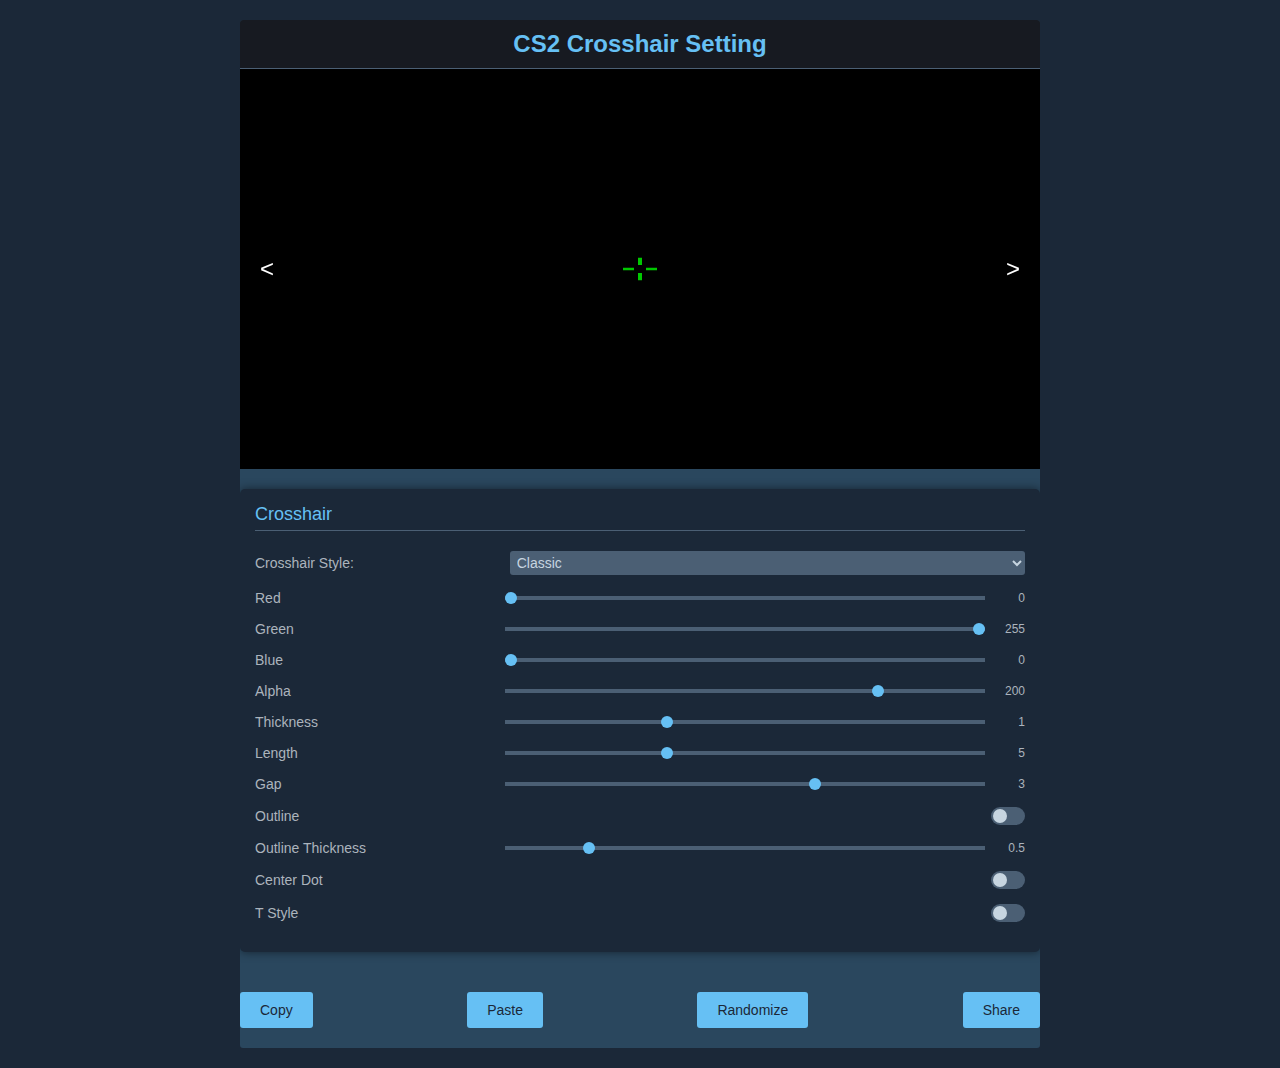
==== index.html @ 4193e17d "Initial commit" ====
<!DOCTYPE html>
<html lang="en">
<head>
    <meta charset="UTF-8">
    <meta name="viewport" content="width=device-width, initial-scale=1.0">
    <title>CS2 Crosshair Generator</title>
    <link rel="stylesheet" href="styles.css">
</head>
<body>
    <div class="container">
        <div class="header">
            <h1>CS2 Crosshair Setting</h1>
        </div>
        <div class="crosshair-preview">
            <button id="prevBackground" class="background-arrow">&lt;</button>
            <canvas id="crosshairPreview"></canvas>
            <button id="nextBackground" class="background-arrow">&gt;</button>
        </div>
        <div class="settings-container">
            <div class="setting-group">
                <h2>Crosshair</h2>
                <div class="setting">
                    <label for="crosshairStyle">Crosshair Style:</label>
                    <select id="crosshairStyle" name="crosshairStyle">
                        <option value="0">Classic</option>
                        <option value="1">Legacy</option>
                        <option value="2">Classic Static</option>
                    </select>
                </div>
                <div class="setting">
                    <label for="red">Red</label>
                    <input type="range" id="red" min="0" max="255" value="0">
                    <span id="redValue">0</span>
                </div>
                <div class="setting">
                    <label for="green">Green</label>
                    <input type="range" id="green" min="0" max="255" value="255">
                    <span id="greenValue">255</span>
                </div>
                <div class="setting">
                    <label for="blue">Blue</label>
                    <input type="range" id="blue" min="0" max="255" value="0">
                    <span id="blueValue">0</span>
                </div>
                <div class="setting">
                    <label for="alpha">Alpha</label>
                    <input type="range" id="alpha" min="0" max="255" value="200">
                    <span id="alphaValue">200</span>
                </div>
                <div class="setting">
                    <label for="thickness">Thickness</label>
                    <input type="range" id="thickness" min="0" max="3" step="0.1" value="1">
                    <span id="thicknessValue">1</span>
                </div>
                <div class="setting">
                    <label for="length">Length</label>
                    <input type="range" id="length" min="0" max="15" step="0.1" value="5">
                    <span id="lengthValue">5</span>
                </div>
                <div class="setting">
                    <label for="gap">Gap</label>
                    <input type="range" id="gap" min="-10" max="10" step="0.1" value="3">
                    <span id="gapValue">3</span>
                </div>
                <div class="setting">
                    <label for="outlineEnabled">Outline</label>
                    <div class="toggle">
                        <input type="checkbox" id="outlineEnabled">
                        <label for="outlineEnabled"></label>
                    </div>
                </div>
                <div class="setting">
                    <label for="outline">Outline Thickness</label>
                    <input type="range" id="outline" min="0" max="3" step="0.1" value="1">
                    <span id="outlineValue">1</span>
                </div>
                <div class="setting">
                    <label for="centerDotEnabled">Center Dot</label>
                    <div class="toggle">
                        <input type="checkbox" id="centerDotEnabled">
                        <label for="centerDotEnabled"></label>
                    </div>
                </div>
                <div class="setting">
                    <label for="tStyleEnabled">T Style</label>
                    <div class="toggle">
                        <input type="checkbox" id="tStyleEnabled">
                        <label for="tStyleEnabled"></label>
                    </div>
                </div>
            </div>
            <div class="actions">
                <button id="copyButton">Copy</button>
                <button id="pasteButton">Paste</button>
                <button id="randomizeButton">Randomize</button>
                <button id="shareButton">Share</button>
            </div>
        </div>
    </div>
    <script src="sharecode.js"></script>
    <script src="script.js"></script>
</body>
</html>
---- styles.css ----
body {
    font-family: 'Stratum2', Arial, sans-serif;
    background-color: #1b2838;
    color: #c7d5e0;
    margin: 0;
    padding: 20px;
    display: flex;
    justify-content: center;
    align-items: center;
    min-height: 100vh;
}

.container {
    width: 100%;
    max-width: 800px;
    background-color: #2a475e;
    border-radius: 3px;
    overflow: hidden;
    display: flex;
    flex-direction: column;
    align-items: center;
}

.header {
    width: 100%;
    background-color: #171a21;
    padding: 10px 0;
    text-align: center;
    border-bottom: 1px solid #4b5f74;
}

.header h1 {
    margin: 0;
    color: #66c0f4;
    font-size: 24px;
}

.crosshair-preview {
    position: relative;
    width: 100%;
    height: 400px;
    background-color: #000;
    display: flex;
    justify-content: center;
    align-items: center;
}

#crosshairPreview {
    width: 100%;
    height: 100%;
    display: block;
}

.settings-container {
    width: 100%;
    padding: 20px;
    display: flex;
    flex-wrap: wrap;
    justify-content: space-between;
}

.setting-group {
    width: 100%;
    margin-bottom: 20px;
    background-color: #1b2838;
    padding: 15px;
    border-radius: 5px;
    box-shadow: 0 0 10px rgba(0, 0, 0, 0.5);
}

h2 {
    margin-top: 0;
    color: #66c0f4;
    font-size: 18px;
    font-weight: normal;
    border-bottom: 1px solid #4b5f74;
    padding-bottom: 5px;
    margin-bottom: 20px;
}

.setting {
    display: flex;
    align-items: center;
    margin-bottom: 15px;
    width: 100%;
}

label {
    flex: 1;
    font-size: 14px;
    color: #acb4bd;
}

input[type="range"] {
    flex: 2;
    -webkit-appearance: none;
    width: 100%;
    height: 4px;
    background: #4b5f74;
    outline: none;
    margin: 0 10px;
}

input[type="range"]::-webkit-slider-thumb {
    -webkit-appearance: none;
    appearance: none;
    width: 12px;
    height: 12px;
    border-radius: 50%;
    background: #66c0f4;
    cursor: pointer;
}

.toggle {
    position: relative;
    display: inline-block;
    width: 34px;
    height: 18px;
}

.toggle input {
    opacity: 0;
    width: 0;
    height: 0;
}

.toggle label {
    position: absolute;
    cursor: pointer;
    top: 0;
    left: 0;
    right: 0;
    bottom: 0;
    background-color: #4b5f74;
    transition: .4s;
    border-radius: 18px;
}

.toggle label:before {
    position: absolute;
    content: "";
    height: 14px;
    width: 14px;
    left: 2px;
    bottom: 2px;
    background-color: #c7d5e0;
    transition: .4s;
    border-radius: 50%;
}

.toggle input:checked + label {
    background-color: #66c0f4;
}

.toggle input:checked + label:before {
    transform: translateX(16px);
}

select {
    flex: 2;
    padding: 3px;
    background-color: #4b5f74;
    color: #c7d5e0;
    border: none;
    border-radius: 3px;
    font-size: 14px;
}

span {
    flex: 0 0 30px;
    text-align: right;
    font-size: 12px;
    color: #acb4bd;
}

.actions {
    width: 100%;
    display: flex;
    justify-content: space-between;
    margin-top: 20px;
}

.actions button {
    background-color: #66c0f4;
    color: #1b2838;
    border: none;
    padding: 10px 20px;
    border-radius: 3px;
    cursor: pointer;
    font-size: 14px;
}

.actions button:hover {
    background-color: #4da5d8;
}

.background-arrow {
    position: absolute;
    top: 50%;
    transform: translateY(-50%);
    background-color: rgba(0, 0, 0, 0.5);
    color: white;
    border: none;
    font-size: 24px;
    padding: 10px;
    cursor: pointer;
}

#prevBackground {
    left: 10px;
}

#nextBackground {
    right: 10px;
}
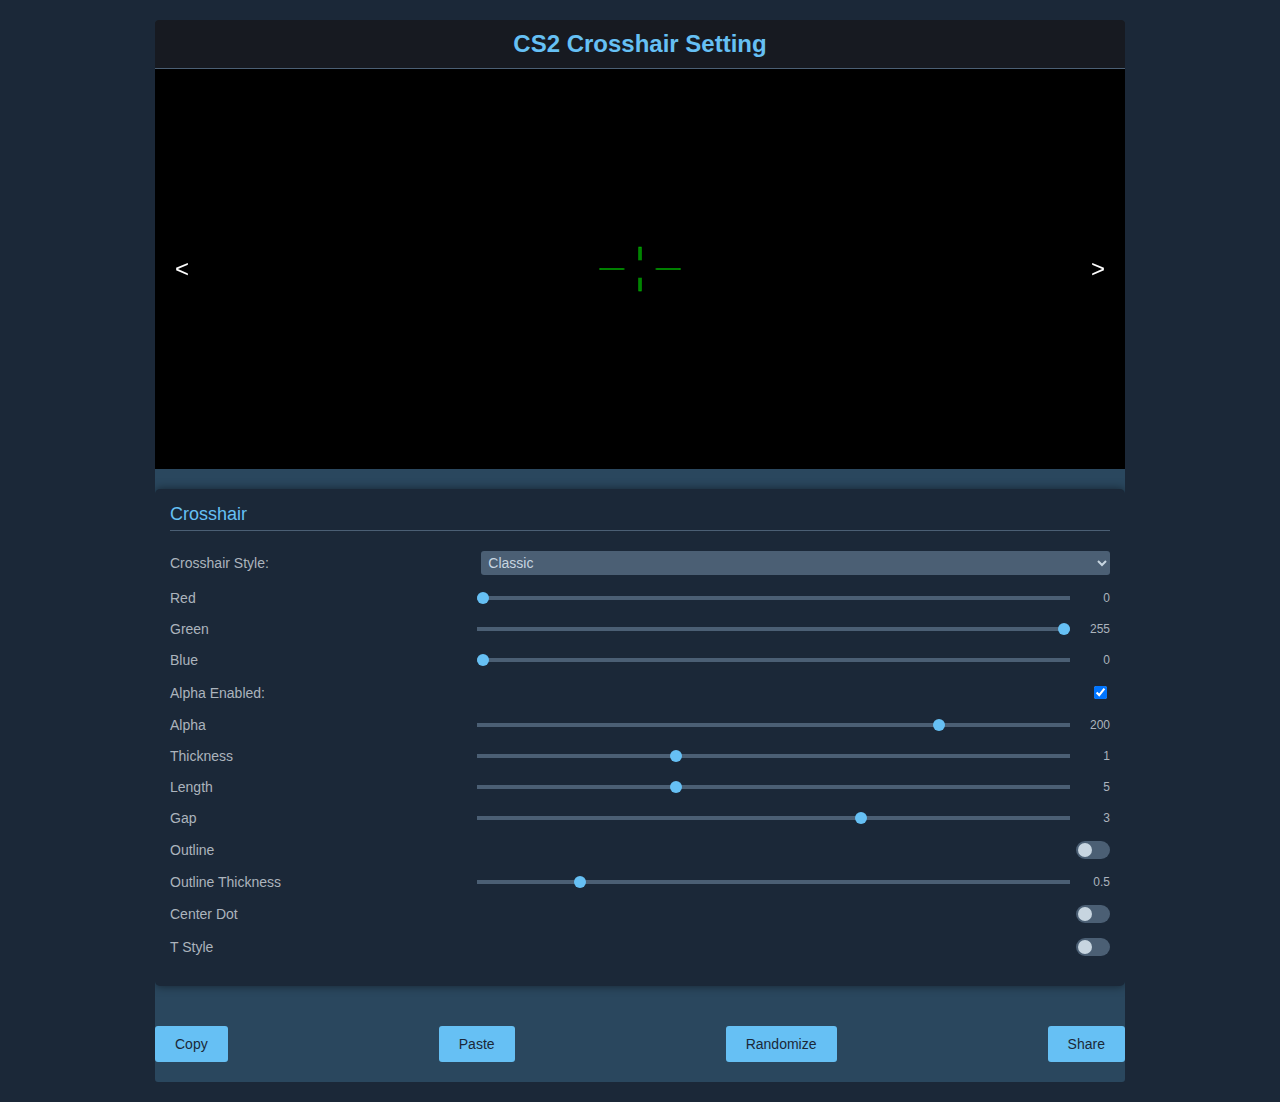
==== commit f5b03a94: "alot changes" ====
--- a/index.html
+++ b/index.html
@@ -43,6 +43,11 @@
                     <span id="blueValue">0</span>
                 </div>
                 <div class="setting">
+                    <label for="alphaEnabled">Alpha Enabled:</label>
+                    <input type="checkbox" id="alphaEnabled" name="alphaEnabled">
+                </div>
+                <div class="setting">
+                    
                     <label for="alpha">Alpha</label>
                     <input type="range" id="alpha" min="0" max="255" value="200">
                     <span id="alphaValue">200</span>
--- a/styles.css
+++ b/styles.css
@@ -12,7 +12,7 @@
 
 .container {
     width: 100%;
-    max-width: 800px;
+    max-width: 970px;
     background-color: #2a475e;
     border-radius: 3px;
     overflow: hidden;
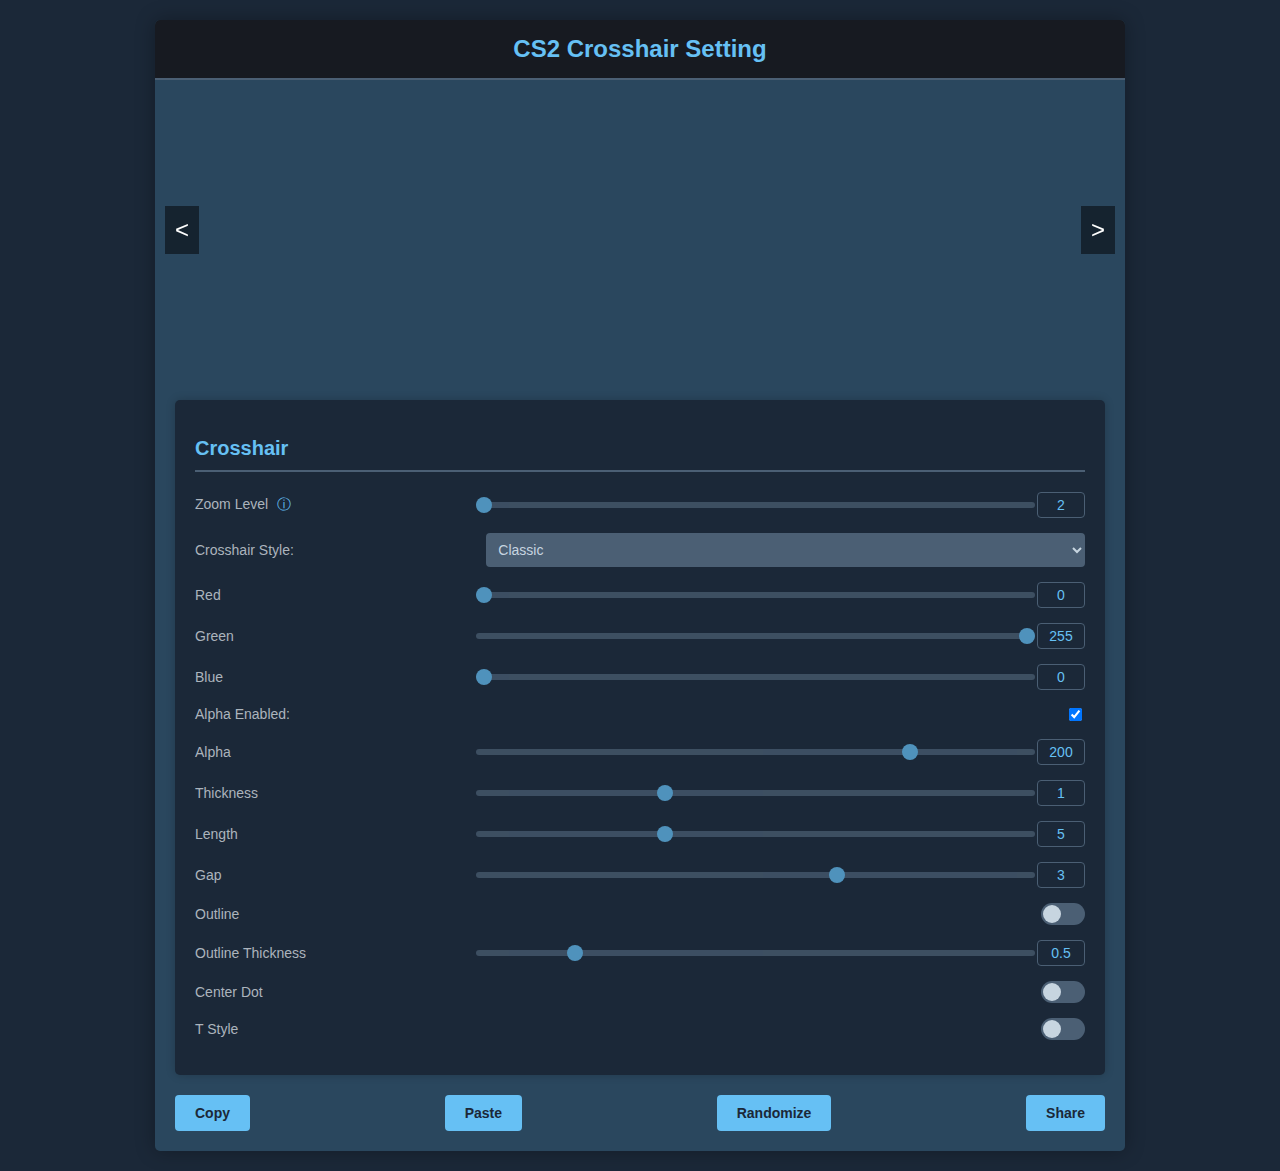
==== commit 8c98ebd7: "path" ====
--- a/index.html
+++ b/index.html
@@ -19,6 +19,11 @@
         <div class="settings-container">
             <div class="setting-group">
                 <h2>Crosshair</h2>
+                <div class="setting">
+                    <label for="zoomSlider">Zoom Level <span class="info-icon" title="Adjusts the zoom level of the crosshair preview. This does not affect the in-game crosshair.">ⓘ</span></label>
+                    <input type="range" id="zoomSlider" min="1" max="4" step="0.1" value="1">
+                    <span id="zoomSliderValue" contenteditable="true">2</span>
+                </div>
                 <div class="setting">
                     <label for="crosshairStyle">Crosshair Style:</label>
                     <select id="crosshairStyle" name="crosshairStyle">
--- a/styles.css
+++ b/styles.css
@@ -14,19 +14,16 @@
     width: 100%;
     max-width: 970px;
     background-color: #2a475e;
-    border-radius: 3px;
+    border-radius: 5px;
     overflow: hidden;
-    display: flex;
-    flex-direction: column;
-    align-items: center;
+    box-shadow: 0 0 20px rgba(0, 0, 0, 0.3);
 }
 
 .header {
-    width: 100%;
     background-color: #171a21;
-    padding: 10px 0;
+    padding: 15px 0;
     text-align: center;
-    border-bottom: 1px solid #4b5f74;
+    border-bottom: 2px solid #4b5f74;
 }
 
 .header h1 {
@@ -36,13 +33,14 @@
 }
 
 .crosshair-preview {
+    width: 970px; 
+    height: 300px; 
     position: relative;
-    width: 100%;
-    height: 400px;
-    background-color: #000;
-    display: flex;
+    margin: 0 auto;
+    object-fit: contain;
+    display: flex;
+    align-items: center;
     justify-content: center;
-    align-items: center;
 }
 
 #crosshairPreview {
@@ -52,29 +50,23 @@
 }
 
 .settings-container {
-    width: 100%;
     padding: 20px;
-    display: flex;
-    flex-wrap: wrap;
-    justify-content: space-between;
 }
 
 .setting-group {
-    width: 100%;
+    background-color: #1b2838;
+    padding: 20px;
+    border-radius: 5px;
     margin-bottom: 20px;
-    background-color: #1b2838;
-    padding: 15px;
-    border-radius: 5px;
-    box-shadow: 0 0 10px rgba(0, 0, 0, 0.5);
+    box-shadow: 0 0 10px rgba(0, 0, 0, 0.2);
 }
 
 h2 {
-    margin-top: 0;
-    color: #66c0f4;
-    font-size: 18px;
-    font-weight: normal;
-    border-bottom: 1px solid #4b5f74;
-    padding-bottom: 5px;
+    color: #66c0f4;
+    font-size: 20px;
+    font-weight: 600;
+    border-bottom: 2px solid #4b5f74;
+    padding-bottom: 10px;
     margin-bottom: 20px;
 }
 
@@ -82,7 +74,6 @@
     display: flex;
     align-items: center;
     margin-bottom: 15px;
-    width: 100%;
 }
 
 label {
@@ -95,27 +86,38 @@
     flex: 2;
     -webkit-appearance: none;
     width: 100%;
-    height: 4px;
+    height: 6px;
     background: #4b5f74;
     outline: none;
-    margin: 0 10px;
+    opacity: 0.7;
+    transition: opacity 0.2s;
+    border-radius: 3px;
+}
+
+input[type="range"]:hover {
+    opacity: 1;
 }
 
 input[type="range"]::-webkit-slider-thumb {
     -webkit-appearance: none;
     appearance: none;
-    width: 12px;
-    height: 12px;
+    width: 16px;
+    height: 16px;
     border-radius: 50%;
     background: #66c0f4;
     cursor: pointer;
+    transition: background 0.2s;
+}
+
+input[type="range"]::-webkit-slider-thumb:hover {
+    background: #4da5d8;
 }
 
 .toggle {
     position: relative;
     display: inline-block;
-    width: 34px;
-    height: 18px;
+    width: 44px;
+    height: 22px;
 }
 
 .toggle input {
@@ -133,14 +135,14 @@
     bottom: 0;
     background-color: #4b5f74;
     transition: .4s;
-    border-radius: 18px;
+    border-radius: 22px;
 }
 
 .toggle label:before {
     position: absolute;
     content: "";
-    height: 14px;
-    width: 14px;
+    height: 18px;
+    width: 18px;
     left: 2px;
     bottom: 2px;
     background-color: #c7d5e0;
@@ -153,28 +155,38 @@
 }
 
 .toggle input:checked + label:before {
-    transform: translateX(16px);
+    transform: translateX(22px);
 }
 
 select {
     flex: 2;
-    padding: 3px;
+    padding: 8px;
     background-color: #4b5f74;
     color: #c7d5e0;
     border: none;
-    border-radius: 3px;
-    font-size: 14px;
-}
-
-span {
-    flex: 0 0 30px;
-    text-align: right;
-    font-size: 12px;
-    color: #acb4bd;
+    border-radius: 4px;
+    font-size: 14px;
+    cursor: pointer;
+}
+
+span[contenteditable="true"] {
+    min-width: 30px;
+    text-align: center;
+    font-size: 14px;
+    color: #66c0f4;
+    background-color: #1b2838;
+    border: 1px solid #4b5f74;
+    padding: 4px 8px;
+    border-radius: 4px;
+    outline: none;
+    transition: border-color 0.2s;
+}
+
+span[contenteditable="true"]:focus {
+    border-color: #66c0f4;
 }
 
 .actions {
-    width: 100%;
     display: flex;
     justify-content: space-between;
     margin-top: 20px;
@@ -185,9 +197,11 @@
     color: #1b2838;
     border: none;
     padding: 10px 20px;
-    border-radius: 3px;
-    cursor: pointer;
-    font-size: 14px;
+    border-radius: 4px;
+    cursor: pointer;
+    font-size: 14px;
+    font-weight: 600;
+    transition: background-color 0.2s;
 }
 
 .actions button:hover {
@@ -214,3 +228,10 @@
     right: 10px;
 }
 
+.info-icon {
+    cursor: help;
+    color: #66c0f4;
+    font-size: 14px;
+    margin-left: 5px;
+}
+
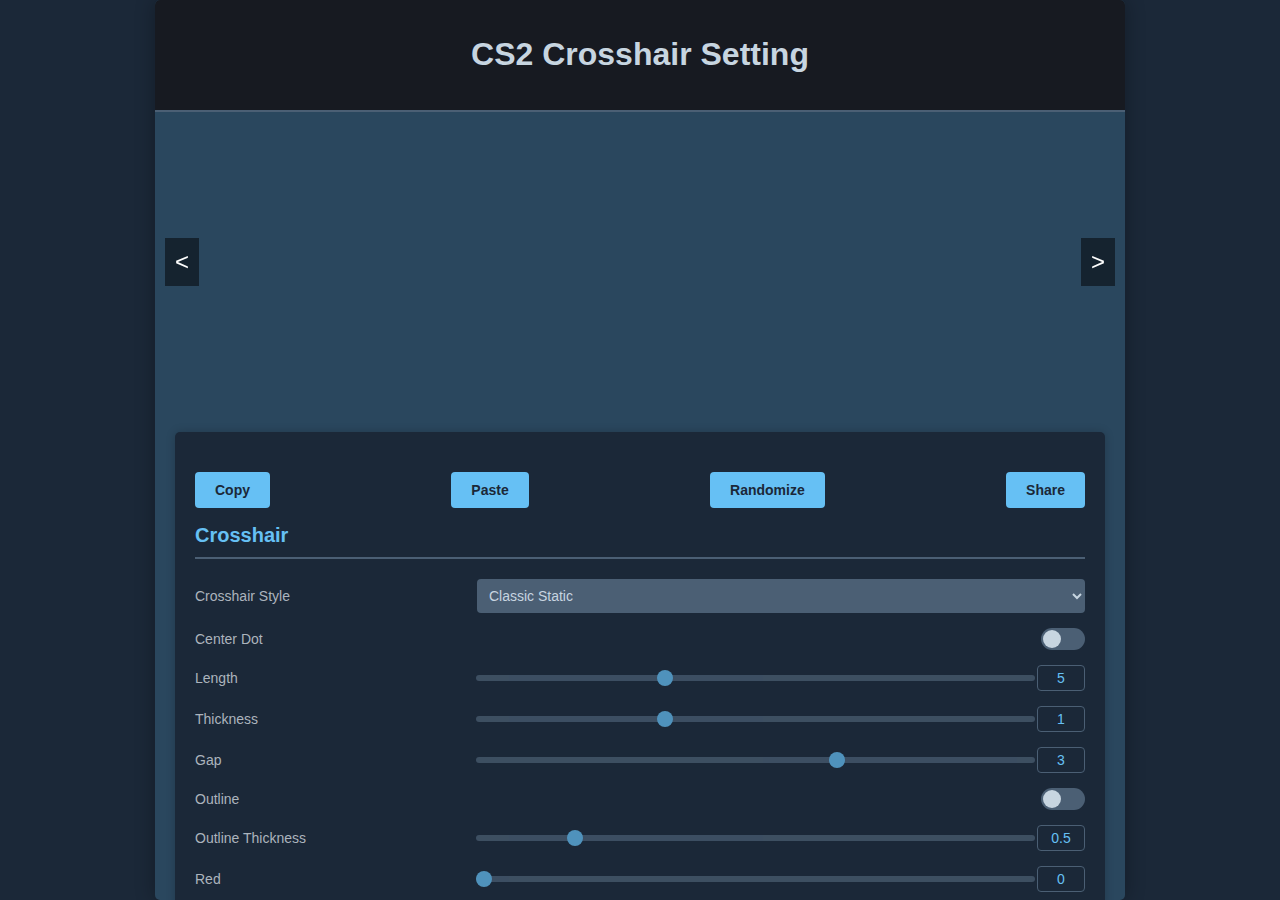
==== commit e2a969d9: "Bugs and fixes" ====
--- a/index.html
+++ b/index.html
@@ -16,94 +16,98 @@
             <canvas id="crosshairPreview"></canvas>
             <button id="nextBackground" class="background-arrow">&gt;</button>
         </div>
-        <div class="settings-container">
-            <div class="setting-group">
-                <h2>Crosshair</h2>
-                <div class="setting">
-                    <label for="zoomSlider">Zoom Level <span class="info-icon" title="Adjusts the zoom level of the crosshair preview. This does not affect the in-game crosshair.">ⓘ</span></label>
-                    <input type="range" id="zoomSlider" min="1" max="4" step="0.1" value="1">
-                    <span id="zoomSliderValue" contenteditable="true">2</span>
+        <div class="scrollable-settings">
+            <div class="settings-container">
+                <div class="setting-group">
+                    <div class="actions">
+                        <button id="copyButton">Copy</button>
+                        <button id="pasteButton">Paste</button>
+                        <button id="randomizeButton">Randomize</button>
+                        <button id="shareButton">Share</button>
+                    </div>
+                    <h2>Crosshair</h2>
+                    <div class="setting">
+                        <label for="crosshairStyle">Crosshair Style</label>
+                        <select id="crosshairStyle" name="crosshairStyle">
+                            <option value="0">Classic</option>
+                            <option value="1">Legacy</option>
+                            <option value="2" selected>Classic Static</option>
+                        </select>
+                    </div>
+                    <div class="setting">
+                        <label for="centerDotEnabled">Center Dot</label>
+                        <div class="toggle">
+                            <input type="checkbox" id="centerDotEnabled">
+                            <label for="centerDotEnabled"></label>
+                        </div>
+                    </div>
+                    <div class="setting">
+                        <label for="length">Length</label>
+                        <input type="range" id="length" min="0" max="15" step="0.1" value="5">
+                        <span id="lengthValue">5</span>
+                    </div>
+                    <div class="setting">
+                        <label for="thickness">Thickness</label>
+                        <input type="range" id="thickness" min="0" max="3" step="0.1" value="1">
+                        <span id="thicknessValue">1</span>
+                    </div>
+                    <div class="setting">
+                        <label for="gap">Gap</label>
+                        <input type="range" id="gap" min="-10" max="10" step="0.1" value="3">
+                        <span id="gapValue">3</span>
+                    </div>
+                    <div class="setting">
+                        <label for="outlineEnabled">Outline</label>
+                        <div class="toggle">
+                            <input type="checkbox" id="outlineEnabled">
+                            <label for="outlineEnabled"></label>
+                        </div>
+                    </div>
+                    <div class="setting">
+                        <label for="outline">Outline Thickness</label>
+                        <input type="range" id="outline" min="0" max="3" step="0.1" value="1">
+                        <span id="outlineValue">1</span>
+                    </div>
+                    <div class="setting">
+                        <label for="red">Red</label>
+                        <input type="range" id="red" min="0" max="255" value="0">
+                        <span id="redValue">0</span>
+                    </div>
+                    <div class="setting">
+                        <label for="green">Green</label>
+                        <input type="range" id="green" min="0" max="255" value="255">
+                        <span id="greenValue">255</span>
+                    </div>
+                    <div class="setting">
+                        <label for="blue">Blue</label>
+                        <input type="range" id="blue" min="0" max="255" value="0">
+                        <span id="blueValue">0</span>
+                    </div>
+                    <div class="setting">
+                        <label for="alphaEnabled">Alpha Enabled</label>
+                        <div class="toggle">
+                            <input type="checkbox" id="alphaEnabled" checked>
+                            <label for="alphaEnabled"></label>
+                        </div>
+                    </div>
+                    <div class="setting">
+                        <label for="alpha">Alpha</label>
+                        <input type="range" id="alpha" min="0" max="255" value="200">
+                        <span id="alphaValue">200</span>
+                    </div>
+                    <div class="setting">
+                        <label for="tStyleEnabled">T Style</label>
+                        <div class="toggle">
+                            <input type="checkbox" id="tStyleEnabled">
+                            <label for="tStyleEnabled"></label>
+                        </div>
+                    </div>
+                    <!-- <div class="setting">
+                        <label for="zoomSlider">Zoom Level <span class="info-icon" title="Adjusts the zoom level of the crosshair preview. This does not affect the in-game crosshair.">ⓘ</span></label>
+                        <input type="range" id="zoomSlider" min="1" max="4" step="0.1" value="1">
+                        <span id="zoomSliderValue" contenteditable="true">2</span>
+                    </div> -->
                 </div>
-                <div class="setting">
-                    <label for="crosshairStyle">Crosshair Style:</label>
-                    <select id="crosshairStyle" name="crosshairStyle">
-                        <option value="0">Classic</option>
-                        <option value="1">Legacy</option>
-                        <option value="2">Classic Static</option>
-                    </select>
-                </div>
-                <div class="setting">
-                    <label for="red">Red</label>
-                    <input type="range" id="red" min="0" max="255" value="0">
-                    <span id="redValue">0</span>
-                </div>
-                <div class="setting">
-                    <label for="green">Green</label>
-                    <input type="range" id="green" min="0" max="255" value="255">
-                    <span id="greenValue">255</span>
-                </div>
-                <div class="setting">
-                    <label for="blue">Blue</label>
-                    <input type="range" id="blue" min="0" max="255" value="0">
-                    <span id="blueValue">0</span>
-                </div>
-                <div class="setting">
-                    <label for="alphaEnabled">Alpha Enabled:</label>
-                    <input type="checkbox" id="alphaEnabled" name="alphaEnabled">
-                </div>
-                <div class="setting">
-                    
-                    <label for="alpha">Alpha</label>
-                    <input type="range" id="alpha" min="0" max="255" value="200">
-                    <span id="alphaValue">200</span>
-                </div>
-                <div class="setting">
-                    <label for="thickness">Thickness</label>
-                    <input type="range" id="thickness" min="0" max="3" step="0.1" value="1">
-                    <span id="thicknessValue">1</span>
-                </div>
-                <div class="setting">
-                    <label for="length">Length</label>
-                    <input type="range" id="length" min="0" max="15" step="0.1" value="5">
-                    <span id="lengthValue">5</span>
-                </div>
-                <div class="setting">
-                    <label for="gap">Gap</label>
-                    <input type="range" id="gap" min="-10" max="10" step="0.1" value="3">
-                    <span id="gapValue">3</span>
-                </div>
-                <div class="setting">
-                    <label for="outlineEnabled">Outline</label>
-                    <div class="toggle">
-                        <input type="checkbox" id="outlineEnabled">
-                        <label for="outlineEnabled"></label>
-                    </div>
-                </div>
-                <div class="setting">
-                    <label for="outline">Outline Thickness</label>
-                    <input type="range" id="outline" min="0" max="3" step="0.1" value="1">
-                    <span id="outlineValue">1</span>
-                </div>
-                <div class="setting">
-                    <label for="centerDotEnabled">Center Dot</label>
-                    <div class="toggle">
-                        <input type="checkbox" id="centerDotEnabled">
-                        <label for="centerDotEnabled"></label>
-                    </div>
-                </div>
-                <div class="setting">
-                    <label for="tStyleEnabled">T Style</label>
-                    <div class="toggle">
-                        <input type="checkbox" id="tStyleEnabled">
-                        <label for="tStyleEnabled"></label>
-                    </div>
-                </div>
-            </div>
-            <div class="actions">
-                <button id="copyButton">Copy</button>
-                <button id="pasteButton">Paste</button>
-                <button id="randomizeButton">Randomize</button>
-                <button id="shareButton">Share</button>
             </div>
         </div>
     </div>
--- a/styles.css
+++ b/styles.css
@@ -3,7 +3,7 @@
     background-color: #1b2838;
     color: #c7d5e0;
     margin: 0;
-    padding: 20px;
+    padding: 0;
     display: flex;
     justify-content: center;
     align-items: center;
@@ -13,6 +13,9 @@
 .container {
     width: 100%;
     max-width: 970px;
+    height: 100vh;
+    display: flex;
+    flex-direction: column;
     background-color: #2a475e;
     border-radius: 5px;
     overflow: hidden;
@@ -24,12 +27,6 @@
     padding: 15px 0;
     text-align: center;
     border-bottom: 2px solid #4b5f74;
-}
-
-.header h1 {
-    margin: 0;
-    color: #66c0f4;
-    font-size: 24px;
 }
 
 .crosshair-preview {
@@ -43,21 +40,16 @@
     justify-content: center;
 }
 
-#crosshairPreview {
-    width: 100%;
-    height: 100%;
-    display: block;
+.scrollable-settings {
+    flex-grow: 1;
+    overflow-y: auto;
+    padding: 20px;
 }
 
 .settings-container {
-    padding: 20px;
-}
-
-.setting-group {
     background-color: #1b2838;
     padding: 20px;
     border-radius: 5px;
-    margin-bottom: 20px;
     box-shadow: 0 0 10px rgba(0, 0, 0, 0.2);
 }
 
@@ -159,7 +151,7 @@
 }
 
 select {
-    flex: 2;
+    flex: 2.1;
     padding: 8px;
     background-color: #4b5f74;
     color: #c7d5e0;
@@ -235,3 +227,31 @@
     margin-left: 5px;
 }
 
+#crosshairStyle {
+    width: 100%;
+    box-sizing: border-box;
+}
+
+.setting input[type="range"],
+.setting select {
+    width: 100%;
+    box-sizing: border-box;
+}
+
+::-webkit-scrollbar {
+    width: 10px;
+}
+
+::-webkit-scrollbar-track {
+    background: #2a475e;
+}
+
+::-webkit-scrollbar-thumb {
+    background: #4b5f74;
+    border-radius: 5px;
+}
+
+::-webkit-scrollbar-thumb:hover {
+    background: #66c0f4;
+}
+
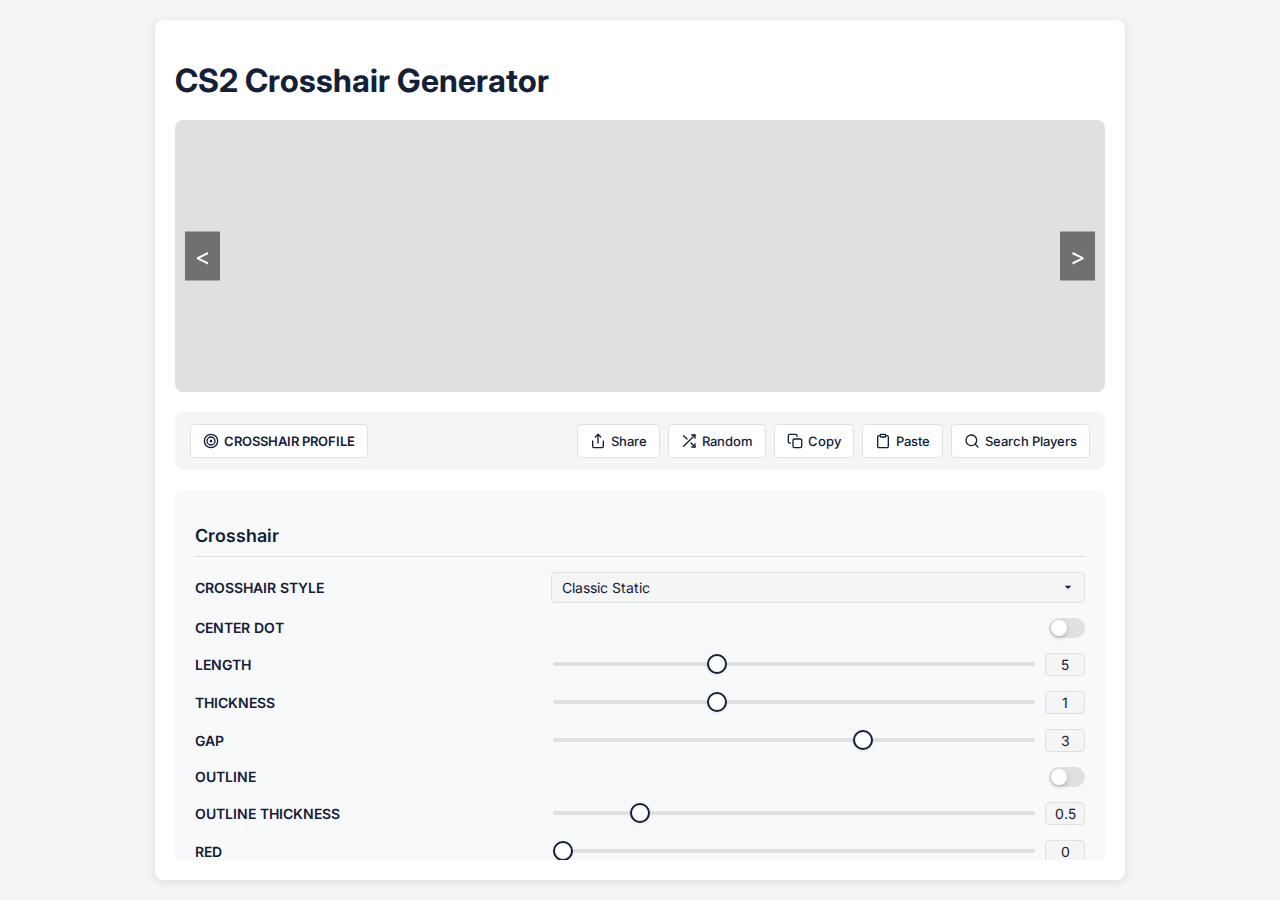
==== commit 6ccb392c: "Big ui changes, Anitmations, performance improvment" ====
--- a/index.html
+++ b/index.html
@@ -4,30 +4,74 @@
     <meta charset="UTF-8">
     <meta name="viewport" content="width=device-width, initial-scale=1.0">
     <title>CS2 Crosshair Generator</title>
+    <link href="https://fonts.googleapis.com/css2?family=Inter:wght@400;500;600&display=swap" rel="stylesheet">
     <link rel="stylesheet" href="styles.css">
 </head>
 <body>
     <div class="container">
-        <div class="header">
-            <h1>CS2 Crosshair Setting</h1>
-        </div>
+        <h1>CS2 Crosshair Generator</h1>
         <div class="crosshair-preview">
             <button id="prevBackground" class="background-arrow">&lt;</button>
             <canvas id="crosshairPreview"></canvas>
             <button id="nextBackground" class="background-arrow">&gt;</button>
         </div>
+        <div class="button-row">
+            <button id="crosshairProfile">
+                <svg viewBox="0 0 24 24" fill="none" xmlns="http://www.w3.org/2000/svg">
+                    <path d="M12 22C17.5228 22 22 17.5228 22 12C22 6.47715 17.5228 2 12 2C6.47715 2 2 6.47715 2 12C2 17.5228 6.47715 22 12 22Z" stroke="currentColor" stroke-width="2" stroke-linecap="round" stroke-linejoin="round"/>
+                    <path d="M12 18C15.3137 18 18 15.3137 18 12C18 8.68629 15.3137 6 12 6C8.68629 6 6 8.68629 6 12C6 15.3137 8.68629 18 12 18Z" stroke="currentColor" stroke-width="2" stroke-linecap="round" stroke-linejoin="round"/>
+                    <path d="M12 14C13.1046 14 14 13.1046 14 12C14 10.8954 13.1046 10 12 10C10.8954 10 10 10.8954 10 12C10 13.1046 10.8954 14 12 14Z" fill="currentColor"/>
+                </svg>
+                CROSSHAIR PROFILE
+            </button>
+            <div class="right-buttons">
+                <button id="shareButton">
+                    <svg viewBox="0 0 24 24" fill="none" xmlns="http://www.w3.org/2000/svg">
+                        <path d="M4 12V20C4 20.5304 4.21071 21.0391 4.58579 21.4142C4.96086 21.7893 5.46957 22 6 22H18C18.5304 22 19.0391 21.7893 19.4142 21.4142C19.7893 21.0391 20 20.5304 20 20V12" stroke="currentColor" stroke-width="2" stroke-linecap="round" stroke-linejoin="round"/>
+                        <path d="M16 6L12 2L8 6" stroke="currentColor" stroke-width="2" stroke-linecap="round" stroke-linejoin="round"/>
+                        <path d="M12 2V15" stroke="currentColor" stroke-width="2" stroke-linecap="round" stroke-linejoin="round"/>
+                    </svg>
+                    Share
+                </button>
+                <button id="randomizeButton">
+                    <svg viewBox="0 0 24 24" fill="none" xmlns="http://www.w3.org/2000/svg">
+                        <path d="M16 3H21V8" stroke="currentColor" stroke-width="2" stroke-linecap="round" stroke-linejoin="round"/>
+                        <path d="M4 20L21 3" stroke="currentColor" stroke-width="2" stroke-linecap="round" stroke-linejoin="round"/>
+                        <path d="M21 16V21H16" stroke="currentColor" stroke-width="2" stroke-linecap="round" stroke-linejoin="round"/>
+                        <path d="M15 15L21 21" stroke="currentColor" stroke-width="2" stroke-linecap="round" stroke-linejoin="round"/>
+                        <path d="M4 4L9 9" stroke="currentColor" stroke-width="2" stroke-linecap="round" stroke-linejoin="round"/>
+                    </svg>
+                    Random
+                </button>
+                <button id="copyButton">
+                    <svg viewBox="0 0 24 24" fill="none" xmlns="http://www.w3.org/2000/svg">
+                        <path d="M20 9H11C9.89543 9 9 9.89543 9 11V20C9 21.1046 9.89543 22 11 22H20C21.1046 22 22 21.1046 22 20V11C22 9.89543 21.1046 9 20 9Z" stroke="currentColor" stroke-width="2" stroke-linecap="round" stroke-linejoin="round"/>
+                        <path d="M5 15H4C3.46957 15 2.96086 14.7893 2.58579 14.4142C2.21071 14.0391 2 13.5304 2 13V4C2 3.46957 2.21071 2.96086 2.58579 2.58579C2.96086 2.21071 3.46957 2 4 2H13C13.5304 2 14.0391 2.21071 14.4142 2.58579C14.7893 2.96086 15 3.46957 15 4V5" stroke="currentColor" stroke-width="2" stroke-linecap="round" stroke-linejoin="round"/>
+                    </svg>
+                    Copy
+                </button>
+                <button id="pasteButton">
+                    <svg viewBox="0 0 24 24" fill="none" xmlns="http://www.w3.org/2000/svg">
+                        <path d="M16 4H18C18.5304 4 19.0391 4.21071 19.4142 4.58579C19.7893 4.96086 20 5.46957 20 6V20C20 20.5304 19.7893 21.0391 19.4142 21.4142C19.0391 21.7893 18.5304 22 18 22H6C5.46957 22 4.96086 21.7893 4.58579 21.4142C4.21071 21.0391 4 20.5304 4 20V6C4 5.46957 4.21071 4.96086 4.58579 4.58579C4.96086 4.21071 5.46957 4 6 4H8" stroke="currentColor" stroke-width="2" stroke-linecap="round" stroke-linejoin="round"/>
+                        <path d="M15 2H9C8.44772 2 8 2.44772 8 3V5C8 5.55228 8.44772 6 9 6H15C15.5523 6 16 5.55228 16 5V3C16 2.44772 15.5523 2 15 2Z" stroke="currentColor" stroke-width="2" stroke-linecap="round" stroke-linejoin="round"/>
+                    </svg>
+                    Paste
+                </button>
+                <button id="searchPlayers">
+                    <svg viewBox="0 0 24 24" fill="none" xmlns="http://www.w3.org/2000/svg">
+                        <path d="M11 19C15.4183 19 19 15.4183 19 11C19 6.58172 15.4183 3 11 3C6.58172 3 3 6.58172 3 11C3 15.4183 6.58172 19 11 19Z" stroke="currentColor" stroke-width="2" stroke-linecap="round" stroke-linejoin="round"/>
+                        <path d="M21 21L16.65 16.65" stroke="currentColor" stroke-width="2" stroke-linecap="round" stroke-linejoin="round"/>
+                    </svg>
+                    Search Players
+                </button>
+            </div>
+        </div>
         <div class="scrollable-settings">
             <div class="settings-container">
                 <div class="setting-group">
-                    <div class="actions">
-                        <button id="copyButton">Copy</button>
-                        <button id="pasteButton">Paste</button>
-                        <button id="randomizeButton">Randomize</button>
-                        <button id="shareButton">Share</button>
-                    </div>
                     <h2>Crosshair</h2>
                     <div class="setting">
-                        <label for="crosshairStyle">Crosshair Style</label>
+                        <label for="crosshairStyle">CROSSHAIR STYLE</label>
                         <select id="crosshairStyle" name="crosshairStyle">
                             <option value="0">Classic</option>
                             <option value="1">Legacy</option>
@@ -35,78 +79,75 @@
                         </select>
                     </div>
                     <div class="setting">
-                        <label for="centerDotEnabled">Center Dot</label>
+                        <label for="centerDotEnabled">CENTER DOT</label>
                         <div class="toggle">
                             <input type="checkbox" id="centerDotEnabled">
                             <label for="centerDotEnabled"></label>
                         </div>
                     </div>
                     <div class="setting">
-                        <label for="length">Length</label>
-                        <input type="range" id="length" min="0" max="15" step="0.1" value="5">
-                        <span id="lengthValue">5</span>
+                        <label for="length">LENGTH</label>
+                        <div class="setting-control">
+                            <input type="range" id="length" min="0" max="15" step="0.1" value="5">
+                            <span id="lengthValue" contenteditable="true">5</span>
+                        </div>
                     </div>
                     <div class="setting">
-                        <label for="thickness">Thickness</label>
+                        <label for="thickness">THICKNESS</label>
                         <input type="range" id="thickness" min="0" max="3" step="0.1" value="1">
-                        <span id="thicknessValue">1</span>
+                        <span id="thicknessValue" contenteditable="true">1</span>
                     </div>
                     <div class="setting">
-                        <label for="gap">Gap</label>
+                        <label for="gap">GAP</label>
                         <input type="range" id="gap" min="-10" max="10" step="0.1" value="3">
-                        <span id="gapValue">3</span>
+                        <span id="gapValue" contenteditable="true">3</span>
                     </div>
                     <div class="setting">
-                        <label for="outlineEnabled">Outline</label>
+                        <label for="outlineEnabled">OUTLINE</label>
                         <div class="toggle">
                             <input type="checkbox" id="outlineEnabled">
                             <label for="outlineEnabled"></label>
                         </div>
                     </div>
                     <div class="setting">
-                        <label for="outline">Outline Thickness</label>
+                        <label for="outline">OUTLINE THICKNESS</label>
                         <input type="range" id="outline" min="0" max="3" step="0.1" value="1">
-                        <span id="outlineValue">1</span>
+                        <span id="outlineValue" contenteditable="true">1</span>
                     </div>
                     <div class="setting">
-                        <label for="red">Red</label>
+                        <label for="red">RED</label>
                         <input type="range" id="red" min="0" max="255" value="0">
-                        <span id="redValue">0</span>
+                        <span id="redValue" contenteditable="true">0</span>
                     </div>
                     <div class="setting">
-                        <label for="green">Green</label>
+                        <label for="green">GREEN</label>
                         <input type="range" id="green" min="0" max="255" value="255">
-                        <span id="greenValue">255</span>
+                        <span id="greenValue" contenteditable="true">255</span>
                     </div>
                     <div class="setting">
-                        <label for="blue">Blue</label>
+                        <label for="blue">BLUE</label>
                         <input type="range" id="blue" min="0" max="255" value="0">
-                        <span id="blueValue">0</span>
+                        <span id="blueValue" contenteditable="true">0</span>
                     </div>
                     <div class="setting">
-                        <label for="alphaEnabled">Alpha Enabled</label>
+                        <label for="alphaEnabled">ALPHA ENABLED</label>
                         <div class="toggle">
                             <input type="checkbox" id="alphaEnabled" checked>
                             <label for="alphaEnabled"></label>
                         </div>
                     </div>
                     <div class="setting">
-                        <label for="alpha">Alpha</label>
+                        <label for="alpha">ALPHA</label>
                         <input type="range" id="alpha" min="0" max="255" value="200">
-                        <span id="alphaValue">200</span>
+                        <span id="alphaValue" contenteditable="true">200</span>
                     </div>
                     <div class="setting">
-                        <label for="tStyleEnabled">T Style</label>
+                        <label for="tStyleEnabled">T STYLE</label>
                         <div class="toggle">
                             <input type="checkbox" id="tStyleEnabled">
                             <label for="tStyleEnabled"></label>
                         </div>
                     </div>
-                    <!-- <div class="setting">
-                        <label for="zoomSlider">Zoom Level <span class="info-icon" title="Adjusts the zoom level of the crosshair preview. This does not affect the in-game crosshair.">ⓘ</span></label>
-                        <input type="range" id="zoomSlider" min="1" max="4" step="0.1" value="1">
-                        <span id="zoomSliderValue" contenteditable="true">2</span>
-                    </div> -->
                 </div>
             </div>
         </div>
--- a/styles.css
+++ b/styles.css
@@ -1,203 +1,45 @@
+*{
+    font-family: 'Inter', -apple-system, BlinkMacSystemFont, 'avenir next', avenir, 'segoe ui', 'helvetica neue', helvetica, Ubuntu, roboto, noto, arial, sans-serif;
+    box-sizing: border-box;
+}
+
 body {
-    font-family: 'Stratum2', Arial, sans-serif;
-    background-color: #1b2838;
-    color: #c7d5e0;
+    background-color: #f5f5f5;
+    color: #132037;
     margin: 0;
+    padding: 20px;
+    font-family: 'Inter', -apple-system, BlinkMacSystemFont, 'avenir next', avenir, 'segoe ui', 'helvetica neue', helvetica, Ubuntu, roboto, noto, arial, sans-serif;
+}
+
+.container {
+    max-width: 970px;
+    margin: 0 auto;
+    background-color: #ffffff;
+    border-radius: 8px;
+    box-shadow: 0 2px 10px rgba(0, 0, 0, 0.1);
+    padding: 20px;
+    display: flex;
+    flex-direction: column;
+    height: calc(100vh - 40px); /* Subtract body padding */
+}
+
+h1 {
+    text-align: left;
+    color: #132037;
+    margin-bottom: 20px;
+    font-size: 32px;
+    font-weight: 700;
     padding: 0;
-    display: flex;
-    justify-content: center;
-    align-items: center;
-    min-height: 100vh;
-}
-
-.container {
+}
+
+.crosshair-preview {
     width: 100%;
-    max-width: 970px;
-    height: 100vh;
-    display: flex;
-    flex-direction: column;
-    background-color: #2a475e;
-    border-radius: 5px;
+    height: 300px;
+    background-color: #e0e0e0;
+    border-radius: 8px;
     overflow: hidden;
-    box-shadow: 0 0 20px rgba(0, 0, 0, 0.3);
-}
-
-.header {
-    background-color: #171a21;
-    padding: 15px 0;
-    text-align: center;
-    border-bottom: 2px solid #4b5f74;
-}
-
-.crosshair-preview {
-    width: 970px; 
-    height: 300px; 
+    margin-bottom: 20px;
     position: relative;
-    margin: 0 auto;
-    object-fit: contain;
-    display: flex;
-    align-items: center;
-    justify-content: center;
-}
-
-.scrollable-settings {
-    flex-grow: 1;
-    overflow-y: auto;
-    padding: 20px;
-}
-
-.settings-container {
-    background-color: #1b2838;
-    padding: 20px;
-    border-radius: 5px;
-    box-shadow: 0 0 10px rgba(0, 0, 0, 0.2);
-}
-
-h2 {
-    color: #66c0f4;
-    font-size: 20px;
-    font-weight: 600;
-    border-bottom: 2px solid #4b5f74;
-    padding-bottom: 10px;
-    margin-bottom: 20px;
-}
-
-.setting {
-    display: flex;
-    align-items: center;
-    margin-bottom: 15px;
-}
-
-label {
-    flex: 1;
-    font-size: 14px;
-    color: #acb4bd;
-}
-
-input[type="range"] {
-    flex: 2;
-    -webkit-appearance: none;
-    width: 100%;
-    height: 6px;
-    background: #4b5f74;
-    outline: none;
-    opacity: 0.7;
-    transition: opacity 0.2s;
-    border-radius: 3px;
-}
-
-input[type="range"]:hover {
-    opacity: 1;
-}
-
-input[type="range"]::-webkit-slider-thumb {
-    -webkit-appearance: none;
-    appearance: none;
-    width: 16px;
-    height: 16px;
-    border-radius: 50%;
-    background: #66c0f4;
-    cursor: pointer;
-    transition: background 0.2s;
-}
-
-input[type="range"]::-webkit-slider-thumb:hover {
-    background: #4da5d8;
-}
-
-.toggle {
-    position: relative;
-    display: inline-block;
-    width: 44px;
-    height: 22px;
-}
-
-.toggle input {
-    opacity: 0;
-    width: 0;
-    height: 0;
-}
-
-.toggle label {
-    position: absolute;
-    cursor: pointer;
-    top: 0;
-    left: 0;
-    right: 0;
-    bottom: 0;
-    background-color: #4b5f74;
-    transition: .4s;
-    border-radius: 22px;
-}
-
-.toggle label:before {
-    position: absolute;
-    content: "";
-    height: 18px;
-    width: 18px;
-    left: 2px;
-    bottom: 2px;
-    background-color: #c7d5e0;
-    transition: .4s;
-    border-radius: 50%;
-}
-
-.toggle input:checked + label {
-    background-color: #66c0f4;
-}
-
-.toggle input:checked + label:before {
-    transform: translateX(22px);
-}
-
-select {
-    flex: 2.1;
-    padding: 8px;
-    background-color: #4b5f74;
-    color: #c7d5e0;
-    border: none;
-    border-radius: 4px;
-    font-size: 14px;
-    cursor: pointer;
-}
-
-span[contenteditable="true"] {
-    min-width: 30px;
-    text-align: center;
-    font-size: 14px;
-    color: #66c0f4;
-    background-color: #1b2838;
-    border: 1px solid #4b5f74;
-    padding: 4px 8px;
-    border-radius: 4px;
-    outline: none;
-    transition: border-color 0.2s;
-}
-
-span[contenteditable="true"]:focus {
-    border-color: #66c0f4;
-}
-
-.actions {
-    display: flex;
-    justify-content: space-between;
-    margin-top: 20px;
-}
-
-.actions button {
-    background-color: #66c0f4;
-    color: #1b2838;
-    border: none;
-    padding: 10px 20px;
-    border-radius: 4px;
-    cursor: pointer;
-    font-size: 14px;
-    font-weight: 600;
-    transition: background-color 0.2s;
-}
-
-.actions button:hover {
-    background-color: #4da5d8;
 }
 
 .background-arrow {
@@ -210,6 +52,8 @@
     font-size: 24px;
     padding: 10px;
     cursor: pointer;
+    z-index: 10;
+    transition: background-color 0.3s ease, transform 0.3s ease;
 }
 
 #prevBackground {
@@ -220,38 +64,257 @@
     right: 10px;
 }
 
-.info-icon {
-    cursor: help;
-    color: #66c0f4;
+.button-row {
+    display: flex;
+    justify-content: space-between;
+    align-items: center;
+    background-color: #f5f5f5;
+    padding: 12px 15px;
+    border-radius: 8px;
+    margin-bottom: 20px;
+}
+
+.right-buttons {
+    display: flex;
+    gap: 8px;
+}
+
+.button-row button, #crosshairProfile {
+    display: flex;
+    align-items: center;
+    justify-content: center;
+    background-color: #ffffff;
+    color: #132037;
+    border: 1px solid #e0e0e0;
+    padding: 8px 12px;
+    border-radius: 4px;
+    cursor: pointer;
+    font-size: 13px;
+    font-weight: 500;
+    transition: all 0.3s ease;
+}
+
+.button-row button:hover, #crosshairProfile:hover {
+    transform: translateY(-2px);
+    box-shadow: 0 2px 5px rgba(0,0,0,0.1);
+}
+
+.button-row button svg, #crosshairProfile svg {
+    margin-right: 5px;
+    width: 16px;
+    height: 16px;
+}
+
+.button-row button:hover {
+    background-color: #f0f0f0;
+    border-color: #d0d0d0;
+}
+
+#crosshairProfile {
+    font-weight: 600;
+}
+
+.settings-container {
+    background-color: #f8f9fa;
+    border-radius: 8px;
+    padding: 20px;
+    animation: fadeIn 0.5s ease-out;
+}
+
+.setting-group {
+    margin-bottom: 20px;
+}
+
+h2 {
+    font-size: 18px;
+    font-weight: 600;
+    color: #132037;
+    margin-bottom: 15px;
+    padding-bottom: 10px;
+    border-bottom: 1px solid #e0e0e0;
+}
+
+.setting {
+    display: flex;
+    align-items: center;
+    justify-content: space-between;
+    margin-bottom: 15px;
+}
+
+.setting label {
+    flex: 0 0 40%;
     font-size: 14px;
-    margin-left: 5px;
-}
-
-#crosshairStyle {
-    width: 100%;
-    box-sizing: border-box;
-}
-
-.setting input[type="range"],
-.setting select {
-    width: 100%;
-    box-sizing: border-box;
-}
-
-::-webkit-scrollbar {
-    width: 10px;
-}
-
-::-webkit-scrollbar-track {
-    background: #2a475e;
-}
-
-::-webkit-scrollbar-thumb {
-    background: #4b5f74;
-    border-radius: 5px;
-}
-
-::-webkit-scrollbar-thumb:hover {
-    background: #66c0f4;
-}
-
+    font-weight: 600;
+    color: #132037;
+    text-transform: uppercase;
+}
+
+.setting-control {
+    flex: 0 0 60%;
+    display: flex;
+    align-items: center;
+}
+
+input[type="range"] {
+    -webkit-appearance: none;
+    width: calc(100% - 50px);
+    height: 4px;
+    background: #e0e0e0;
+    outline: none;
+    opacity: 1;
+    border-radius: 2px;
+    margin-right: 10px;
+}
+
+input[type="range"]::-webkit-slider-thumb {
+    -webkit-appearance: none;
+    appearance: none;
+    width: 20px;
+    height: 20px;
+    border-radius: 50%;
+    background: #ffffff;
+    cursor: pointer;
+    border: 2px solid #132037;
+    box-shadow: 0 1px 3px rgba(0,0,0,0.1);
+    transition: transform 0.2s ease, box-shadow 0.2s ease;
+}
+
+input[type="range"]::-webkit-slider-thumb:hover {
+    transform: scale(1.1);
+    box-shadow: 0 0 10px rgba(0,0,0,0.1);
+}
+
+input[type="range"]::-moz-range-thumb {
+    width: 20px;
+    height: 20px;
+    border-radius: 50%;
+    background: #ffffff;
+    cursor: pointer;
+    border: 2px solid #132037;
+    box-shadow: 0 1px 3px rgba(0,0,0,0.1);
+    transition: transform 0.2s ease, box-shadow 0.2s ease;
+}
+
+input[type="range"]::-moz-range-thumb:hover {
+    transform: scale(1.1);
+    box-shadow: 0 0 10px rgba(0,0,0,0.1);
+}
+
+.toggle {
+    position: relative;
+    display: inline-block;
+    width: 36px;
+    height: 20px;
+}
+
+.toggle input {
+    opacity: 0;
+    width: 0;
+    height: 0;
+}
+
+.toggle label {
+    position: absolute;
+    cursor: pointer;
+    top: 0;
+    left: 0;
+    right: 0;
+    bottom: 0;
+    background-color: #e0e0e0;
+    transition: background-color 0.3s ease;
+    border-radius: 10px;
+}
+
+.toggle label:before {
+    position: absolute;
+    content: "";
+    height: 16px;
+    width: 16px;
+    left: 2px;
+    bottom: 2px;
+    background-color: white;
+    transition: transform 0.3s ease, background-color 0.3s ease;
+    border-radius: 50%;
+    box-shadow: 0 2px 4px rgba(0, 0, 0, 0.2);
+}
+
+.toggle input:checked + label {
+    background-color: #4CAF50;
+}
+
+.toggle input:checked + label:before {
+    transform: translateX(16px);
+}
+
+span[contenteditable="true"] {
+    min-width: 40px;
+    text-align: center;
+    font-size: 14px;
+    color: #132037;
+    background-color: #f5f5f5;
+    border: 1px solid #e0e0e0;
+    padding: 2px 6px;
+    border-radius: 4px;
+    outline: none;
+    transition: background-color 0.3s ease, border-color 0.3s ease;
+}
+
+span[contenteditable="true"]:hover {
+    background-color: #e0e0e0;
+}
+
+span[contenteditable="true"]:focus {
+    background-color: #ffffff;
+    border-color: #4CAF50;
+}
+
+select {
+    width: calc(100% - 40px);
+    padding: 6px 25px 6px 10px;
+    border: 1px solid #e0e0e0;
+    border-radius: 4px;
+    background-color: #f5f5f5;
+    color: #132037;
+    font-size: 14px;
+    appearance: none;
+    background-image: url('data:image/svg+xml;utf8,<svg fill="%23132037" height="24" viewBox="0 0 24 24" width="24" xmlns="http://www.w3.org/2000/svg"><path d="M7 10l5 5 5-5z"/><path d="M0 0h24v24H0z" fill="none"/></svg>');
+    background-repeat: no-repeat;
+    background-position: right 8px center;
+    background-size: 16px;
+    transition: border-color 0.3s ease, box-shadow 0.3s ease;
+}
+
+select:hover, select:focus {
+    border-color: #4CAF50;
+    box-shadow: 0 0 5px rgba(76, 175, 80, 0.3);
+}
+
+.scrollable-settings {
+    max-height: 370px;
+    flex-grow: 1;
+    overflow-y: auto;
+    scroll-behavior: smooth;
+}
+
+.scrollable-settings::-webkit-scrollbar {
+    width: 8px;
+}
+
+.scrollable-settings::-webkit-scrollbar-track {
+    background: #f1f1f1;
+    border-radius: 4px;
+}
+
+.scrollable-settings::-webkit-scrollbar-thumb {
+    background: #c1c1c1;
+    border-radius: 4px;
+}
+
+.scrollable-settings::-webkit-scrollbar-thumb:hover {
+    background: #a8a8a8;
+}
+
+@keyframes fadeIn {
+    from { opacity: 0; transform: translateY(20px); }
+    to { opacity: 1; transform: translateY(0); }
+}